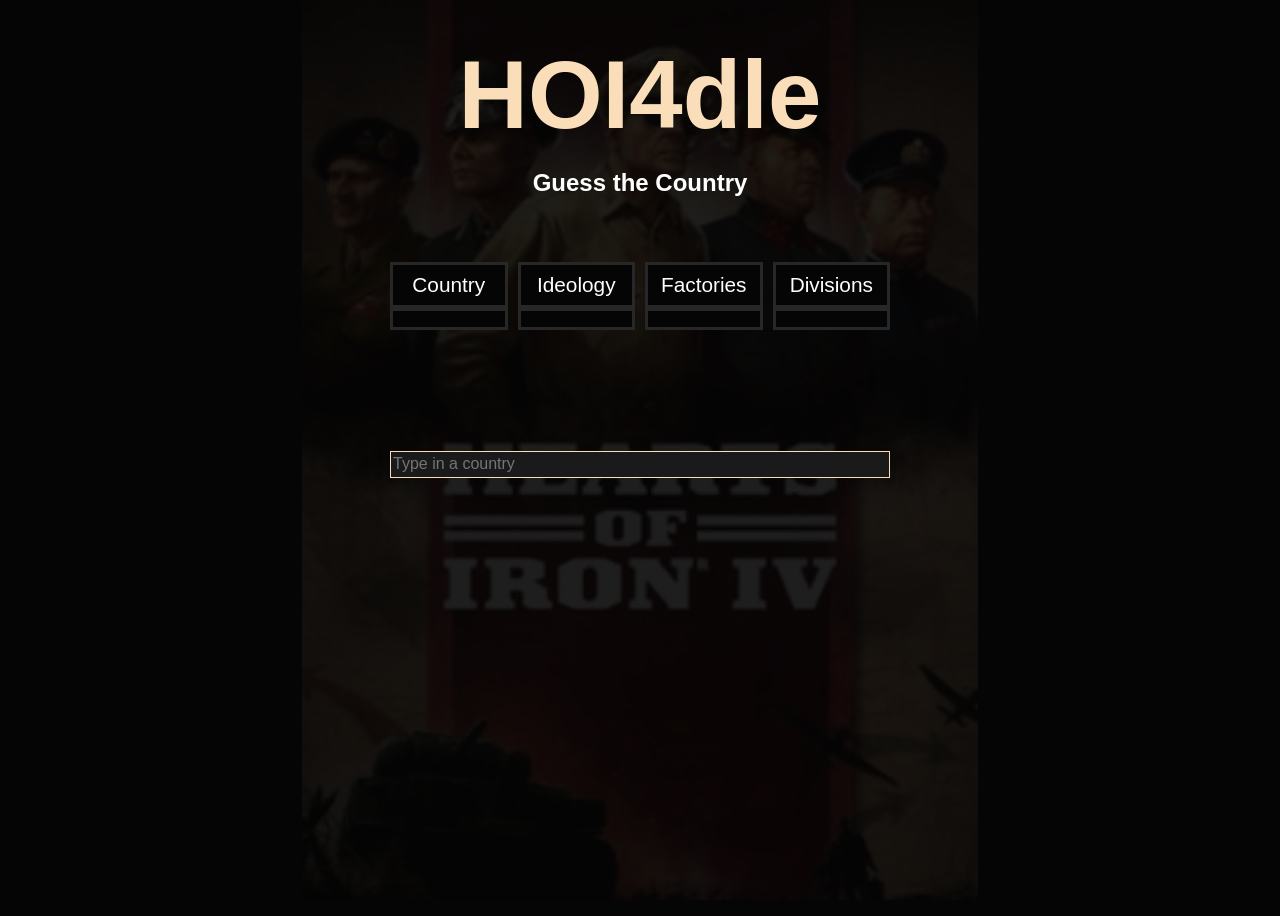
==== country-guess.html @ 1e17b298 "fixed multiple letter guesses not giving first result of countries starting with it probably" ====
<!DOCTYPE html>
<html lang="en">
<head>
    <meta charset="UTF-8">
    <meta name="viewport" content="width=device-width, initial-scale=1.0">
    <title>HOI4dle</title>
    <link rel="stylesheet" href="stylesheets\country.css">
    <script src="scripts\search.js" defer></script>
    <script src="scripts\country-game.js" defer></script>
</head>

</head>
<body>


    <div class="wrapper">

        <h1 class="titlebox" onclick="location.href='index.html'">HOI4dle</h1>
        <h2 id="subtitle" >Guess the Country</h2>
        
        <div id="guessing">       
            
            <div id="label-row" class="game-row">
                <div id="game-label" class="game-label">Country</div>
                <div id="i-label" class="game-label">Ideology</div>
                <div id="f-label" class="game-label">Factories</div>
                <div id="d-label" class="game-label">Divisions</div>
            </div>

            <div id="row0" class="game-row">
                <div id="c-0" class="game-box"></div>
                <div id="i-0" class="game-box"></div>
                <div id="f-0" class="game-box"></div>
                <div id="d-0" class="game-box"></div>
            </div>
        </div>

        <div id="input-zone">
                
            <ul id="countries">
            </ul>
            <input type="text" id="input-bar" placeholder="Type in a country">

        </div>
        <img src="img\HOI4-Gamecard.jpg" class="bg-img" alt="HOI4 Gamecard">
    </div>


</body>
</html>
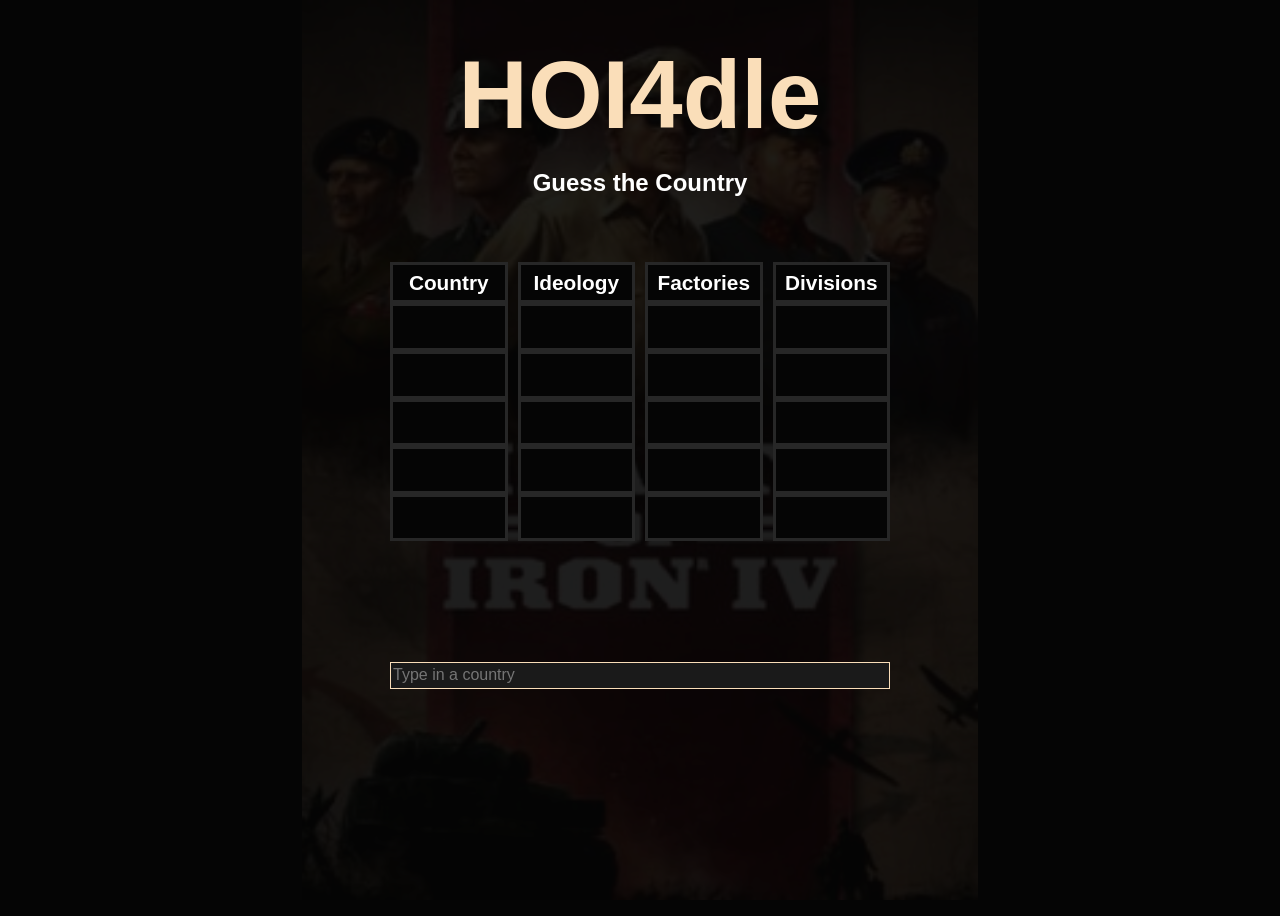
==== commit 275b3784: "Actual game i think is fully working, now I have to slave away filling out the json file" ====
--- a/country-guess.html
+++ b/country-guess.html
@@ -33,6 +33,35 @@
                 <div id="f-0" class="game-box"></div>
                 <div id="d-0" class="game-box"></div>
             </div>
+
+            <div id="row1" class="game-row">
+                <div id="c-1" class="game-box"></div>
+                <div id="i-1" class="game-box"></div>
+                <div id="f-1" class="game-box"></div>
+                <div id="d-1" class="game-box"></div>
+            </div>
+
+            <div id="row2" class="game-row">
+                <div id="c-2" class="game-box"></div>
+                <div id="i-2" class="game-box"></div>
+                <div id="f-2" class="game-box"></div>
+                <div id="d-2" class="game-box"></div>
+            </div>
+
+            <div id="row3" class="game-row">
+                <div id="c-3" class="game-box"></div>
+                <div id="i-3" class="game-box"></div>
+                <div id="f-3" class="game-box"></div>
+                <div id="d-3" class="game-box"></div>
+            </div>
+
+            <div id="row4" class="game-row">
+                <div id="c-4" class="game-box"></div>
+                <div id="i-4" class="game-box"></div>
+                <div id="f-4" class="game-box"></div>
+                <div id="d-4" class="game-box"></div>
+            </div>
+
         </div>
 
         <div id="input-zone">
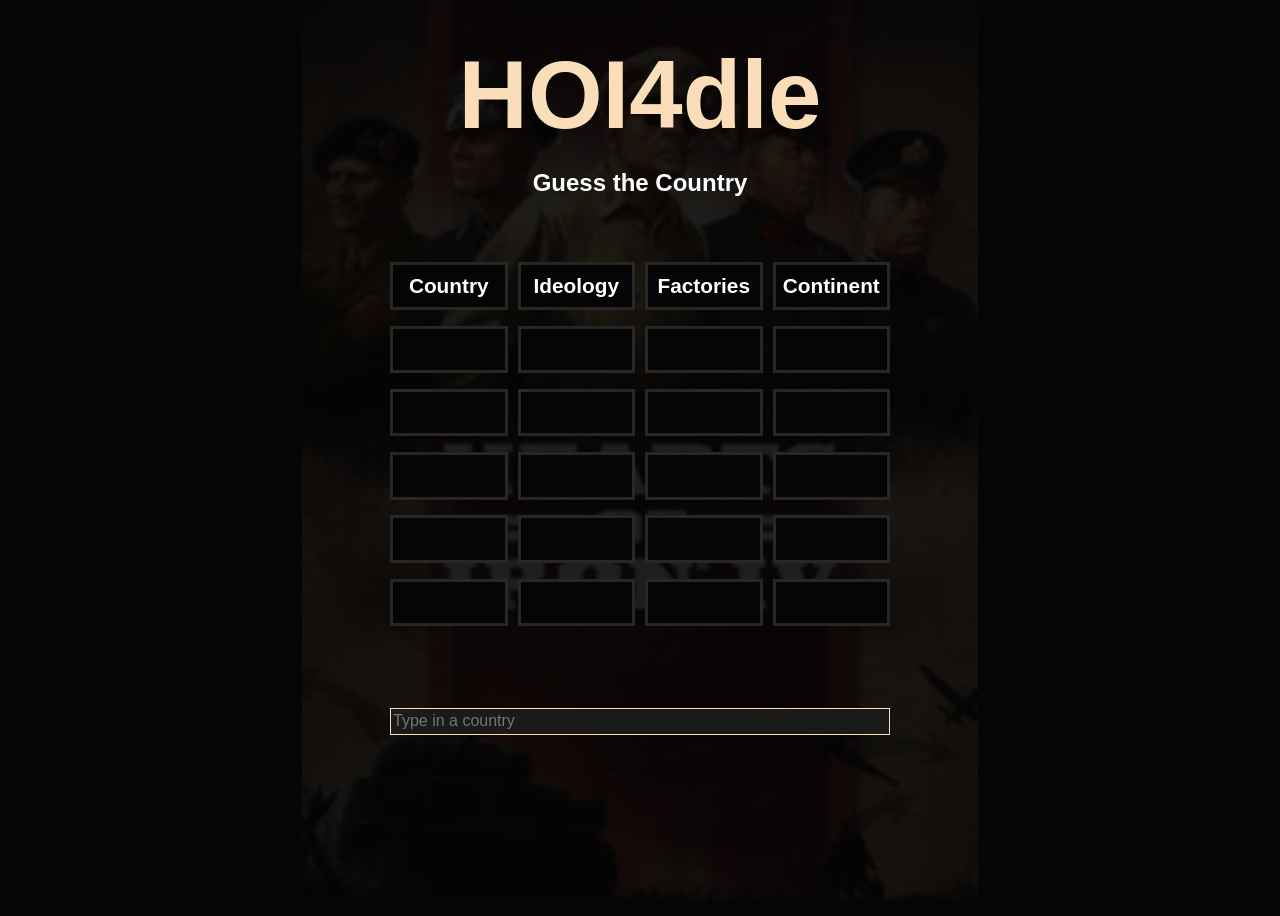
==== commit 7ff154c5: "Changed division count into continent, as factories and division count are usually related anyways" ====
--- a/country-guess.html
+++ b/country-guess.html
@@ -24,42 +24,42 @@
                 <div id="game-label" class="game-label">Country</div>
                 <div id="i-label" class="game-label">Ideology</div>
                 <div id="f-label" class="game-label">Factories</div>
-                <div id="d-label" class="game-label">Divisions</div>
+                <div id="cont-label" class="game-label">Continent</div>
             </div>
 
             <div id="row0" class="game-row">
                 <div id="c-0" class="game-box"></div>
                 <div id="i-0" class="game-box"></div>
                 <div id="f-0" class="game-box"></div>
-                <div id="d-0" class="game-box"></div>
+                <div id="cont-0" class="game-box"></div>
             </div>
 
             <div id="row1" class="game-row">
                 <div id="c-1" class="game-box"></div>
                 <div id="i-1" class="game-box"></div>
                 <div id="f-1" class="game-box"></div>
-                <div id="d-1" class="game-box"></div>
+                <div id="cont-1" class="game-box"></div>
             </div>
 
             <div id="row2" class="game-row">
                 <div id="c-2" class="game-box"></div>
                 <div id="i-2" class="game-box"></div>
                 <div id="f-2" class="game-box"></div>
-                <div id="d-2" class="game-box"></div>
+                <div id="cont-2" class="game-box"></div>
             </div>
 
             <div id="row3" class="game-row">
                 <div id="c-3" class="game-box"></div>
                 <div id="i-3" class="game-box"></div>
                 <div id="f-3" class="game-box"></div>
-                <div id="d-3" class="game-box"></div>
+                <div id="cont-3" class="game-box"></div>
             </div>
 
             <div id="row4" class="game-row">
                 <div id="c-4" class="game-box"></div>
                 <div id="i-4" class="game-box"></div>
                 <div id="f-4" class="game-box"></div>
-                <div id="d-4" class="game-box"></div>
+                <div id="cont-4" class="game-box"></div>
             </div>
 
         </div>
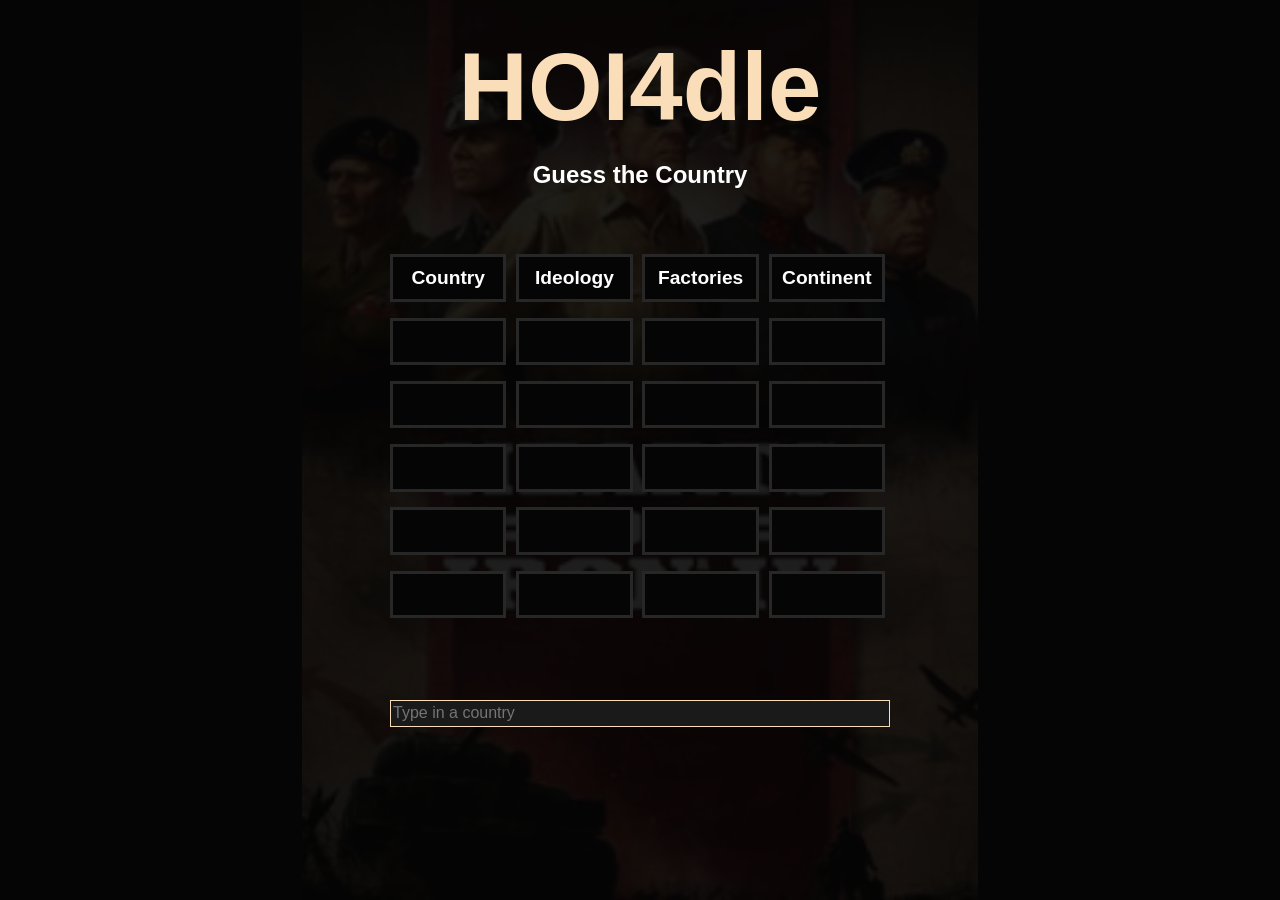
==== commit 52000c28: "quick fix to stop weird autocrrect bugging it out" ====
--- a/country-guess.html
+++ b/country-guess.html
@@ -68,7 +68,7 @@
                 
             <ul id="countries">
             </ul>
-            <input type="text" id="input-bar" placeholder="Type in a country">
+            <input type="text" id="input-bar" autocorrect="off" autocomplete="off" spellcheck="false" placeholder="Type in a country">
 
         </div>
         <img src="img\HOI4-Gamecard.jpg" class="bg-img" alt="HOI4 Gamecard">
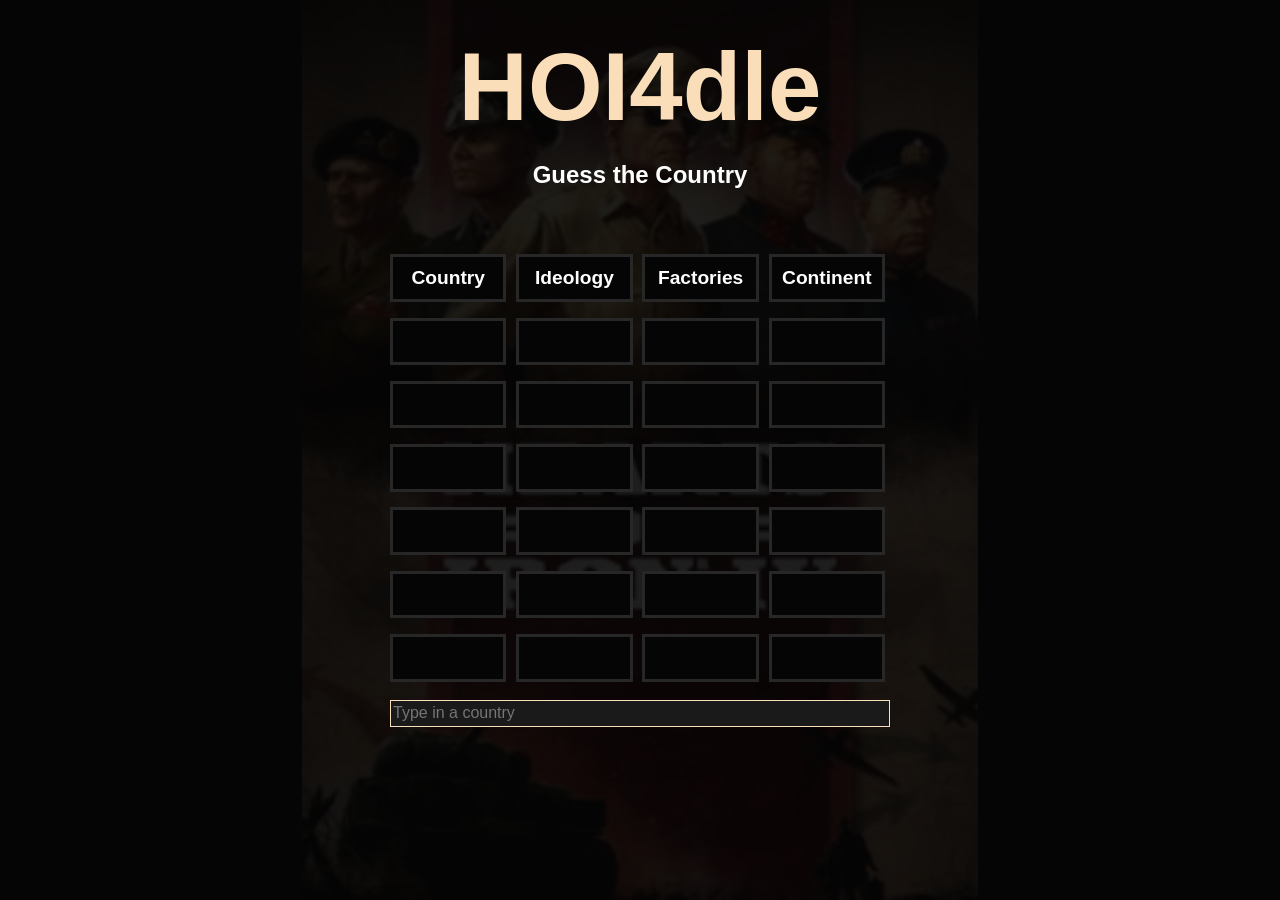
==== commit 87cf5856: "Made it change daily, There is some weird bug i need to fix with selected not loading tho" ====
--- a/country-guess.html
+++ b/country-guess.html
@@ -62,6 +62,13 @@
                 <div id="cont-4" class="game-box"></div>
             </div>
 
+            <div id="row5" class="game-row">
+                <div id="c-5" class="game-box"></div>
+                <div id="i-5" class="game-box"></div>
+                <div id="f-5" class="game-box"></div>
+                <div id="cont-5" class="game-box"></div>
+            </div>
+
         </div>
 
         <div id="input-zone">
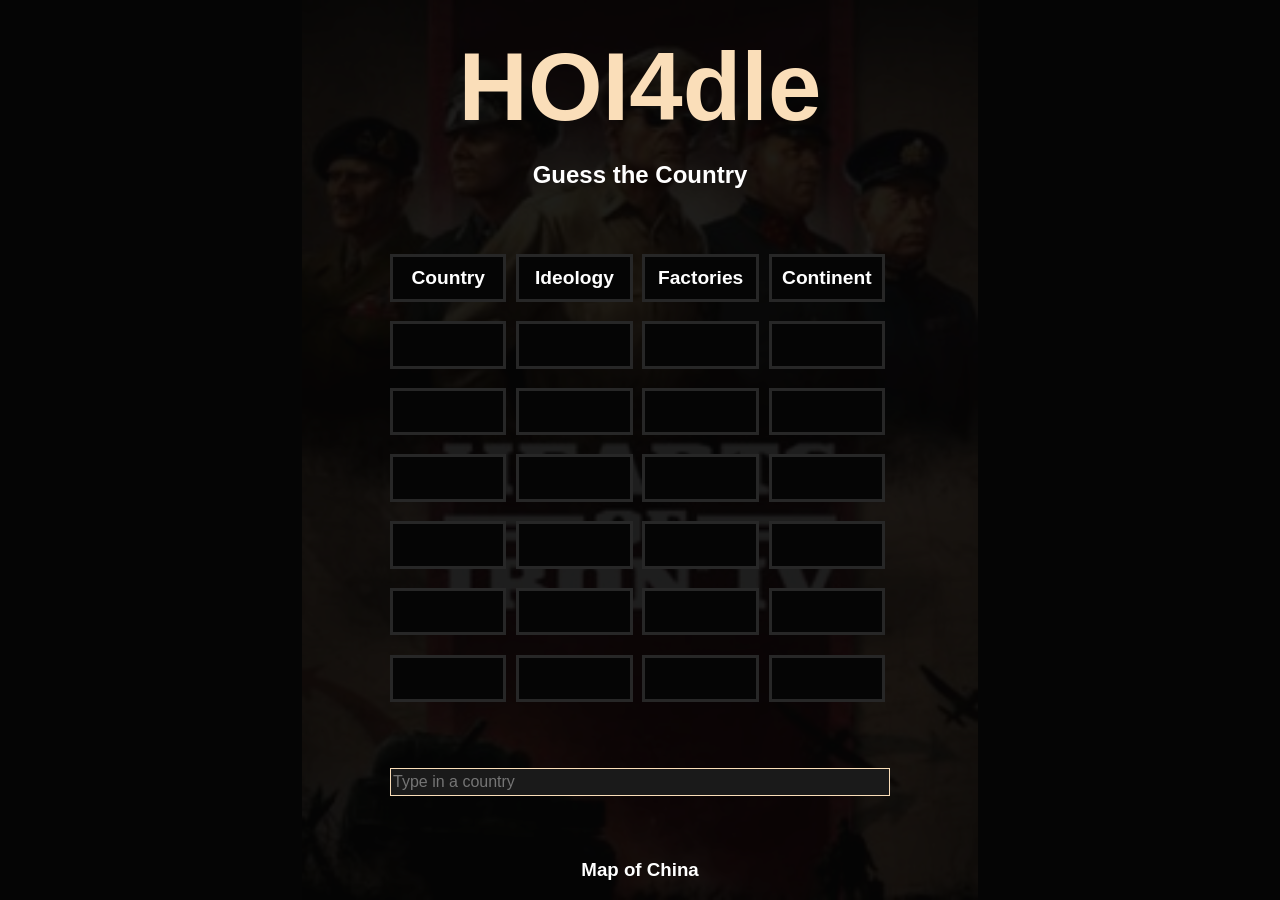
==== commit e679428d: "basic popup when game done, will add next saving where u last were" ====
--- a/country-guess.html
+++ b/country-guess.html
@@ -12,9 +12,11 @@
 </head>
 <body>
 
+    
 
     <div class="wrapper">
 
+        
         <h1 class="titlebox" onclick="location.href='index.html'">HOI4dle</h1>
         <h2 id="subtitle" >Guess the Country</h2>
         
@@ -79,8 +81,9 @@
 
         </div>
         <img src="img\HOI4-Gamecard.jpg" class="bg-img" alt="HOI4 Gamecard">
+        <h3 style="cursor: pointer" id="chinaMapLink" onclick="window.open('img/Map-of-China.png');">Map of China</h3 >
     </div>
-
+        
 
 </body>
 </html>
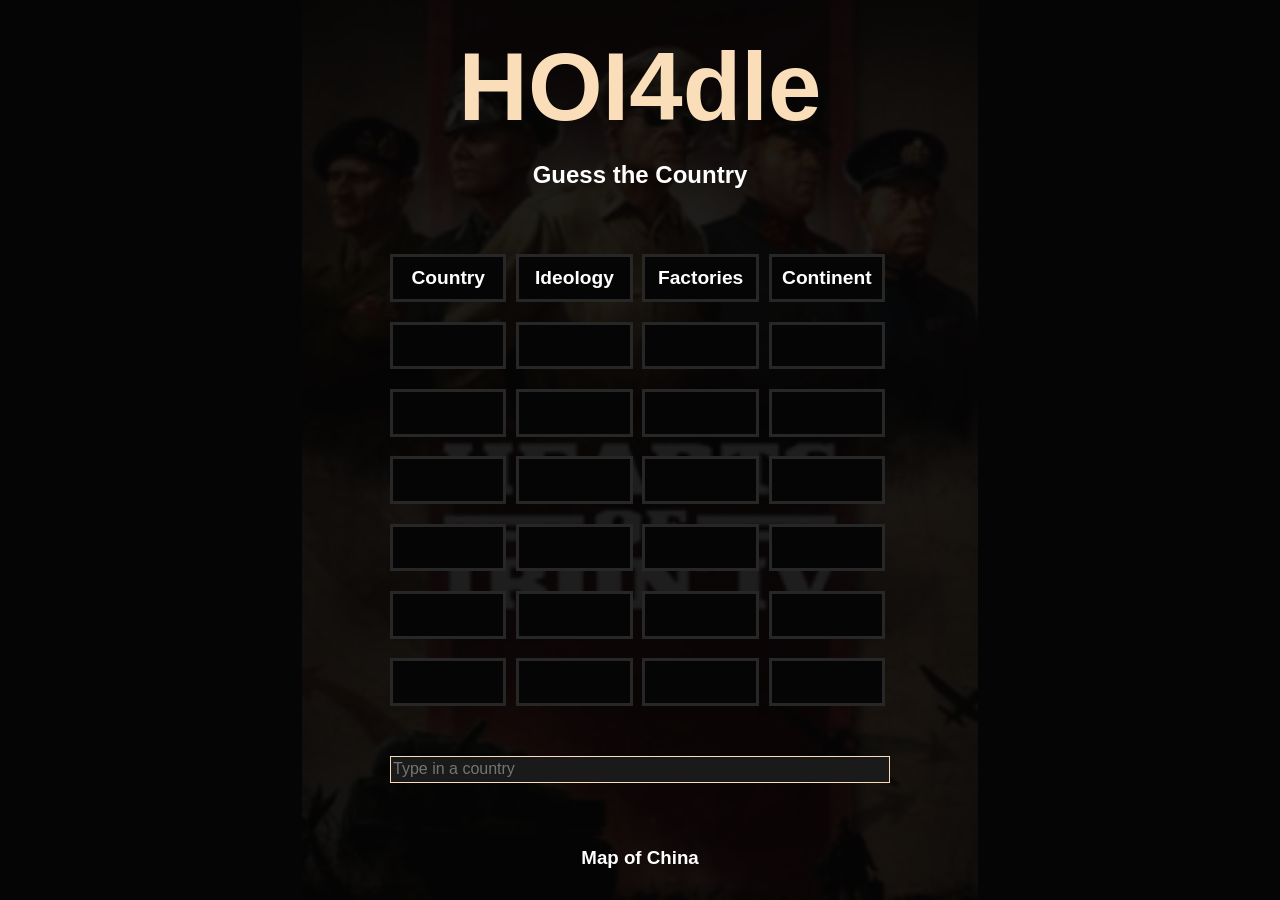
==== commit 81fb0f2f: "added favicon" ====
--- a/country-guess.html
+++ b/country-guess.html
@@ -7,6 +7,7 @@
     <link rel="stylesheet" href="stylesheets\country.css">
     <script src="scripts\search.js" defer></script>
     <script src="scripts\country-game.js" defer></script>
+    <link rel="icon" href="img\favicon.ico" type="image/x-icon">
 </head>
 
 </head>
